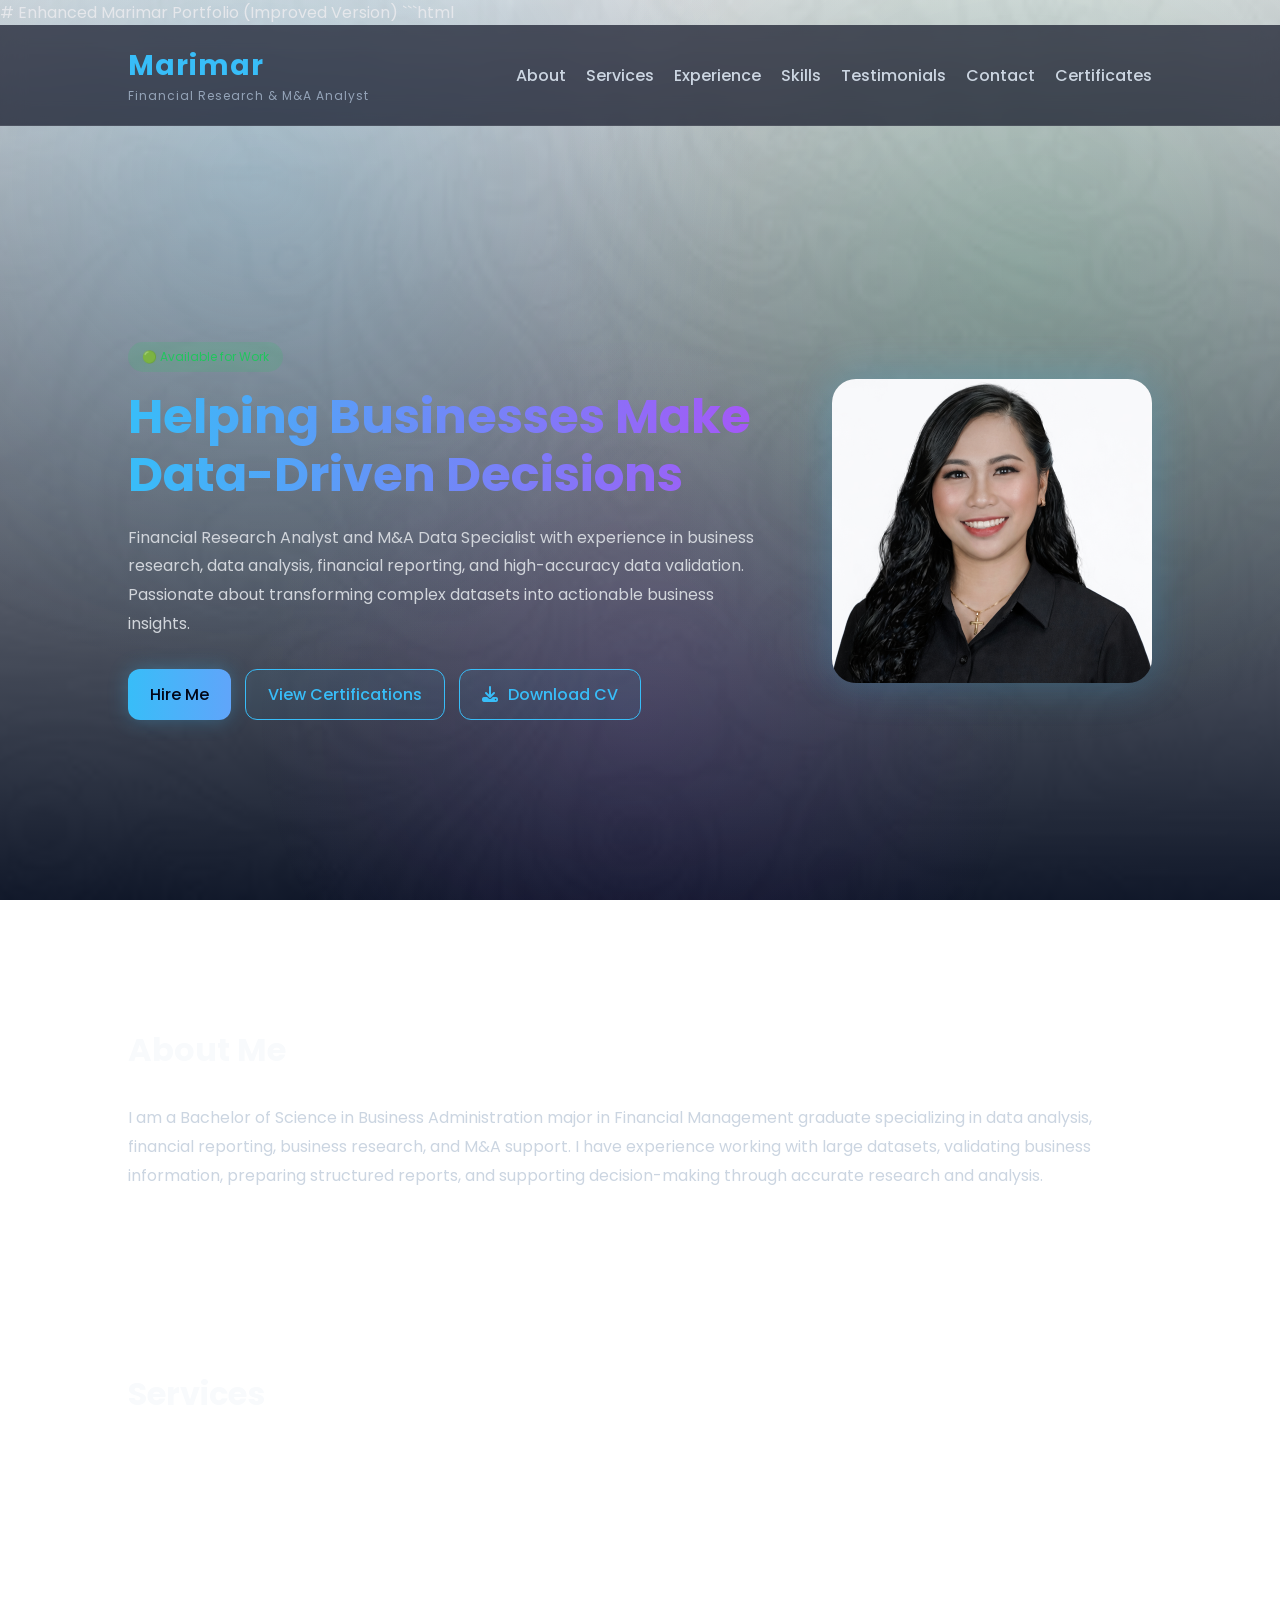
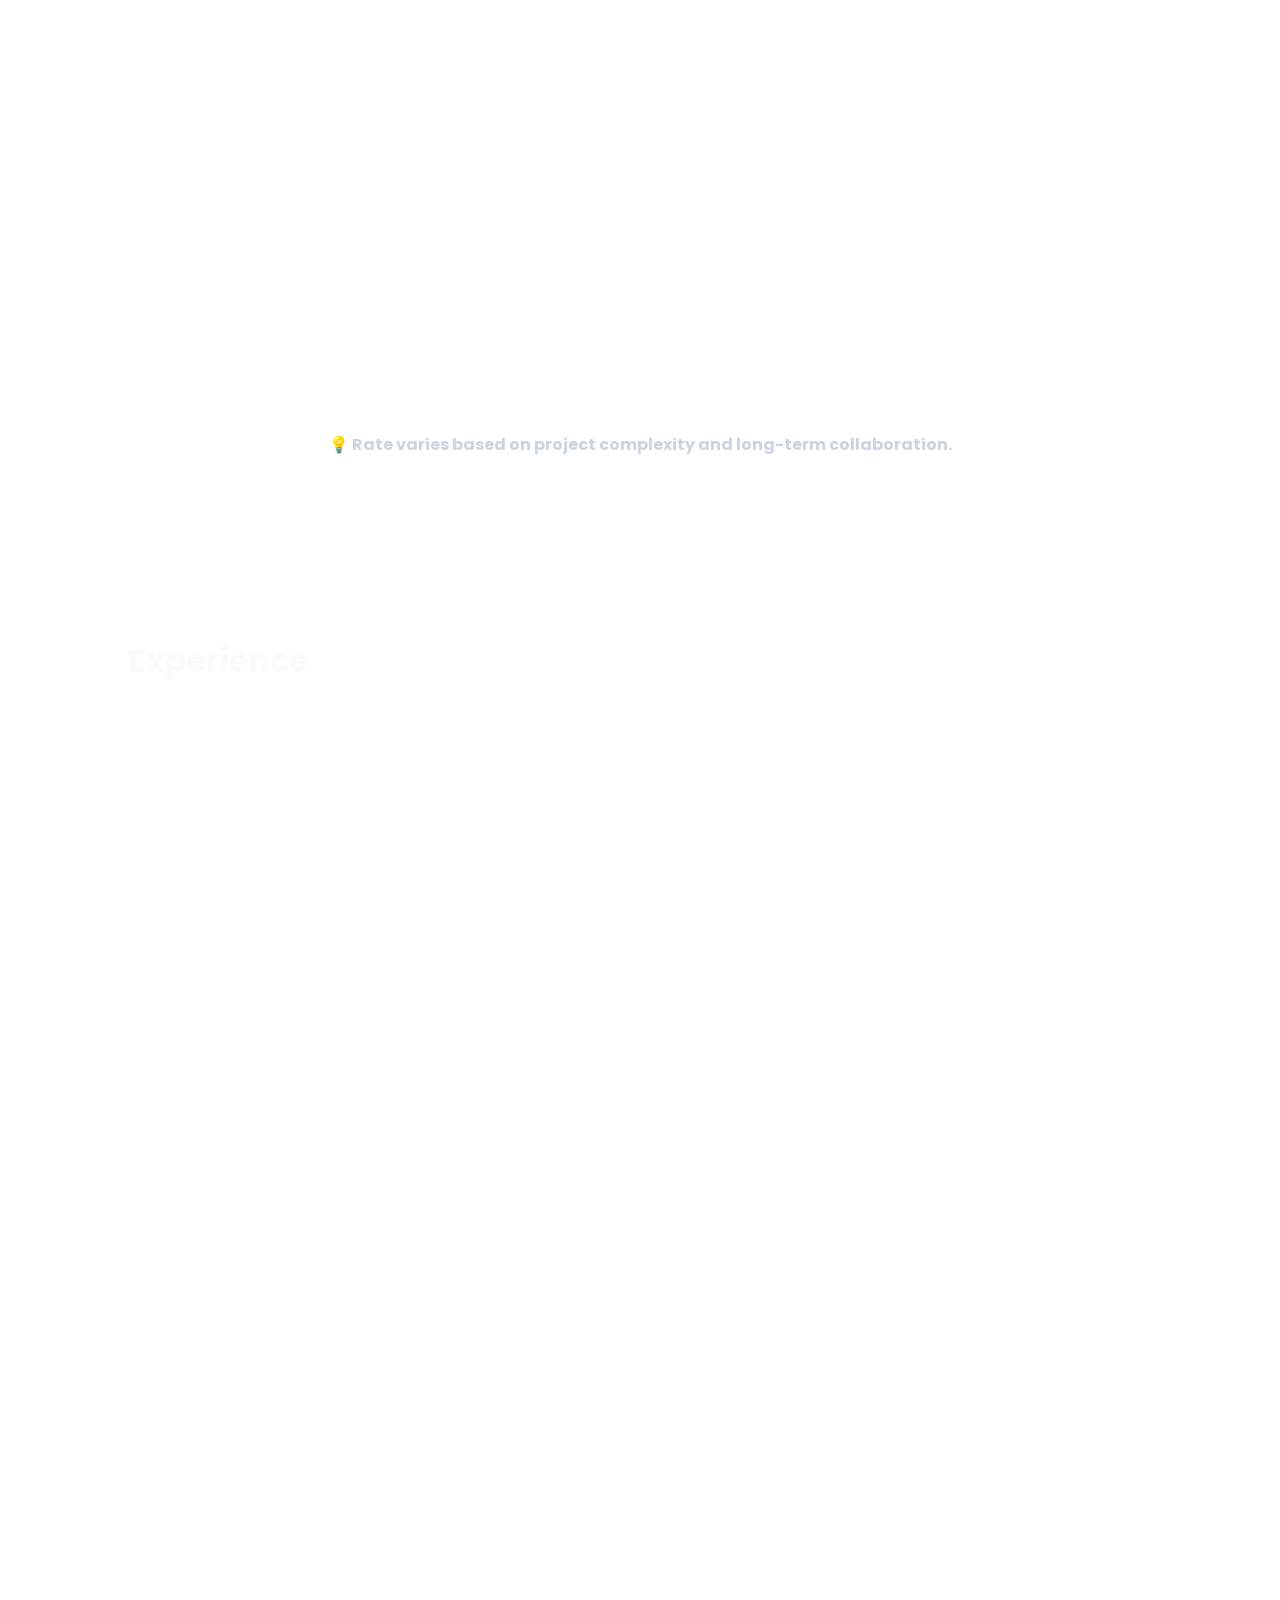
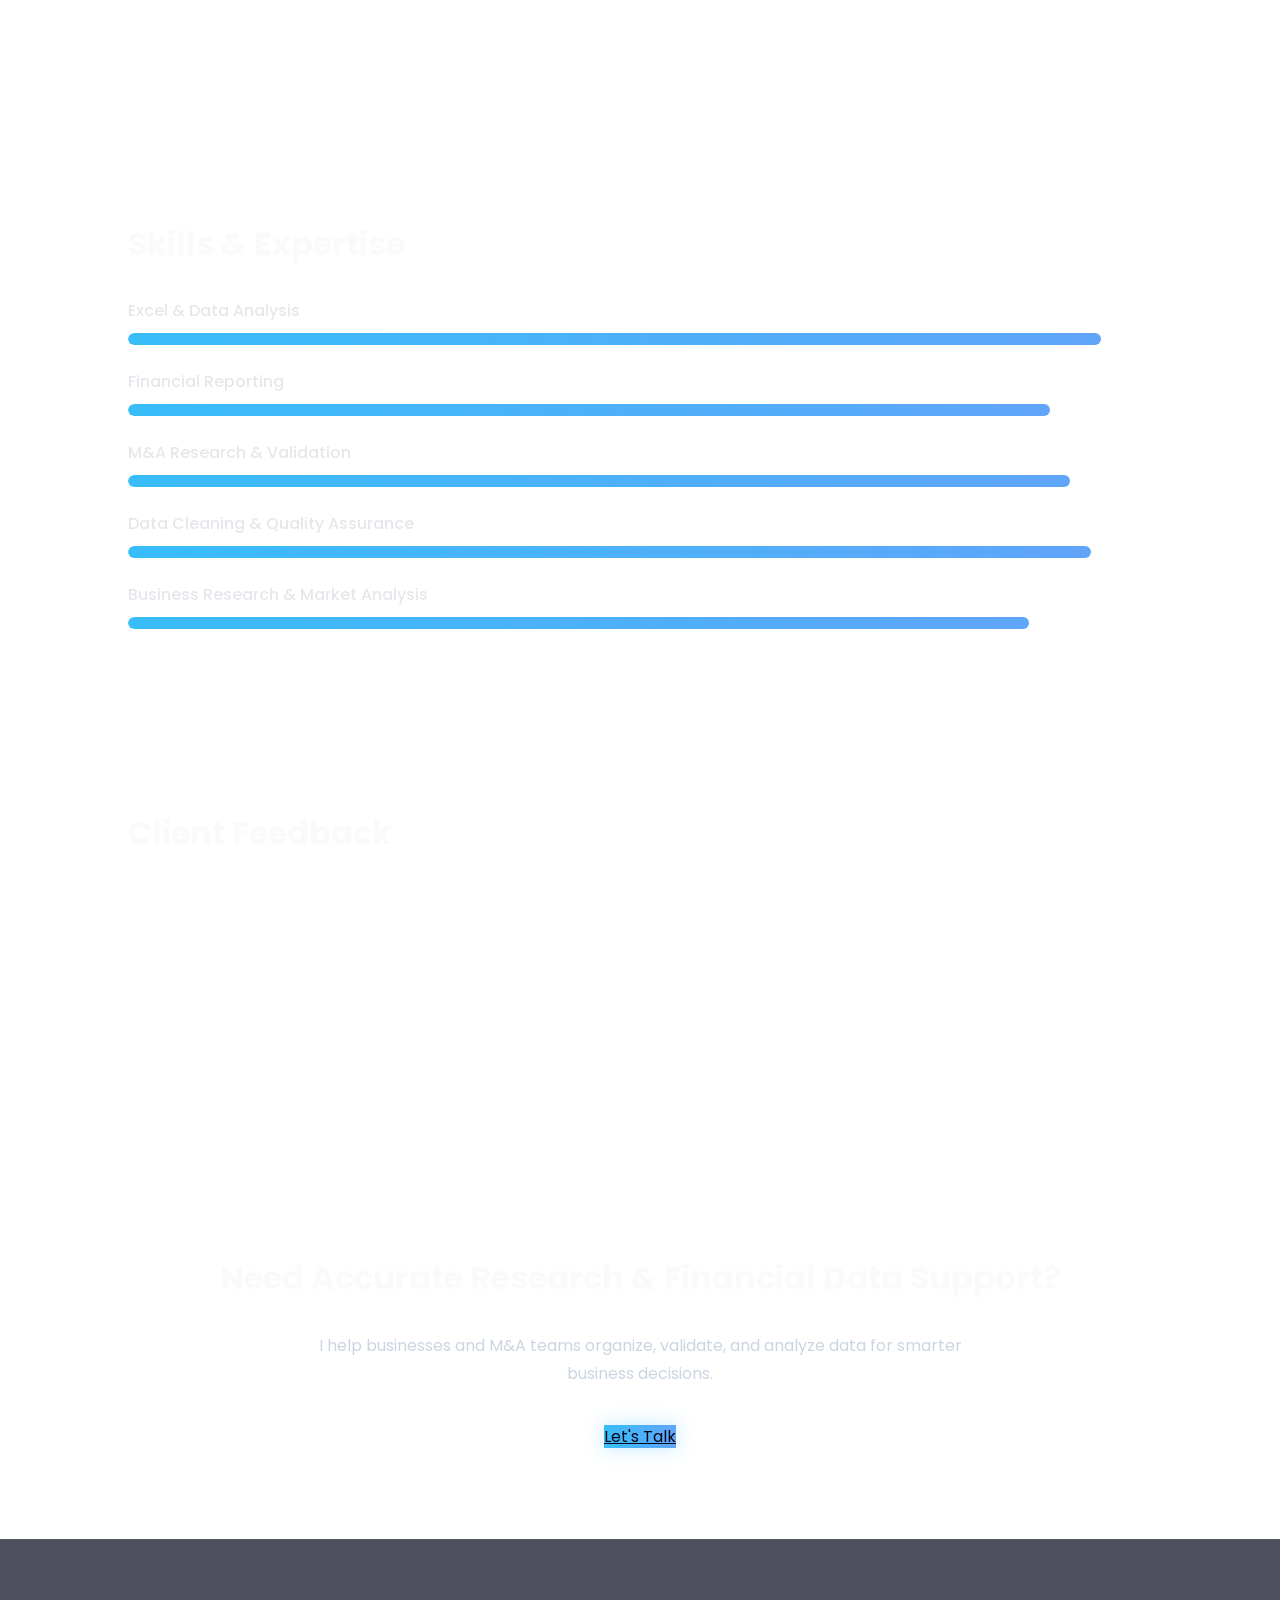
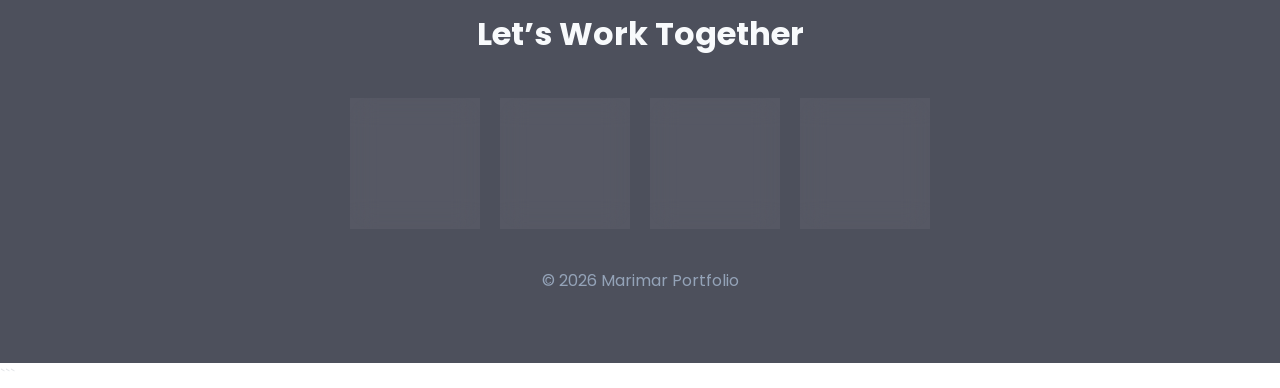
==== index.html @ 913d265a "first commit" ====
# Enhanced Marimar Portfolio (Improved Version)

```html
<!DOCTYPE html>
<html lang="en">
<head>
  <meta charset="UTF-8">
  <meta name="viewport" content="width=device-width, initial-scale=1.0">

  <title>Marimar | Financial Research & M&A Analyst</title>

  <meta name="description" content="Marimar Portfolio - M&A Research, Data Analysis, Financial Reporting, and Business Research Specialist.">
  <meta name="keywords" content="M&A Analyst, Data Analyst, Financial Research, Excel Expert, Business Research">
  <meta name="author" content="Marimar">

  <link rel="icon" href="assets/favicon.png">

  <link rel="stylesheet" href="https://cdnjs.cloudflare.com/ajax/libs/font-awesome/6.5.0/css/all.min.css">
  <link href="https://fonts.googleapis.com/css2?family=Poppins:wght@300;400;500;600;700&display=swap" rel="stylesheet">

  <style>

    *{
      margin:0;
      padding:0;
      box-sizing:border-box;
      font-family:'Poppins',sans-serif;
      scroll-behavior:smooth;
    }

    body{
      color:#e5e7eb;

      background:
      linear-gradient(rgba(248,251,255,0.82), rgba(15,23,42,0.92)),
      url("assets/bg.webp");

      background-size:cover;
      background-position:center;
      background-repeat:no-repeat;
      background-attachment:fixed;

      overflow-x:hidden;
      animation:fadeIn 1s ease;
    }

    @keyframes fadeIn{
      from{opacity:0;}
      to{opacity:1;}
    }

    body::before{
      content:"";
      position:fixed;
      top:0;
      left:0;
      width:100%;
      height:100%;
      background:
      radial-gradient(circle at 20% 20%, rgba(56,189,248,0.15), transparent 40%),
      radial-gradient(circle at 80% 30%, rgba(34,197,94,0.12), transparent 40%),
      radial-gradient(circle at 50% 80%, rgba(168,85,247,0.10), transparent 40%);
      z-index:-1;
    }

    .reveal{
      opacity:0;
      transform:translateY(40px);
      transition:all 0.9s ease;
    }

    .reveal.active{
      opacity:1;
      transform:translateY(0);
    }

    header{
      display:flex;
      justify-content:space-between;
      align-items:center;
      padding:20px 10%;
      position:sticky;
      top:0;
      z-index:1000;

      background:rgba(2,6,23,0.65);
      backdrop-filter:blur(12px);
      border-bottom:1px solid rgba(255,255,255,0.08);
    }

    .logo h1{
      color:#38bdf8;
      letter-spacing:1px;
      font-size:28px;
    }

    .logo small{
      color:#94a3b8;
      font-size:12px;
      letter-spacing:1px;
    }

    nav{
      display:flex;
      align-items:center;
      gap:20px;
    }

    nav a{
      color:#cbd5e1;
      text-decoration:none;
      transition:0.3s;
      font-weight:500;
      position:relative;
    }

    nav a::after{
      content:"";
      position:absolute;
      left:0;
      bottom:-5px;
      width:0%;
      height:2px;
      background:#38bdf8;
      transition:0.3s;
    }

    nav a:hover::after{
      width:100%;
    }

    nav a:hover{
      color:#38bdf8;
    }

    section{
      padding:90px 10%;
    }

    .hero{
      display:flex;
      justify-content:space-between;
      align-items:center;
      gap:60px;
      min-height:90vh;
    }

    .hero-text{
      flex:1;
    }

    .badge{
      display:inline-block;
      padding:6px 14px;
      border-radius:20px;
      background:rgba(34,197,94,0.15);
      color:#22c55e;
      margin-bottom:16px;
      font-size:12px;
    }

    .hero-text h2{
      font-size:48px;
      line-height:1.2;
      background:linear-gradient(90deg,#38bdf8,#a855f7);
      -webkit-background-clip:text;
      -webkit-text-fill-color:transparent;
      margin-bottom:20px;
    }

    .hero-text p{
      color:#d1d5db;
      line-height:1.8;
      margin-bottom:30px;
      max-width:650px;
    }

    .hero-buttons{
      display:flex;
      flex-wrap:wrap;
      gap:14px;
    }

    .hero-buttons a{
      padding:12px 22px;
      border-radius:12px;
      text-decoration:none;
      transition:0.3s;
      display:inline-flex;
      align-items:center;
      gap:10px;
      font-weight:500;
    }

    .hero-buttons a:hover{
      transform:translateY(-3px) scale(1.03);
      box-shadow:0 10px 25px rgba(56,189,248,0.25);
    }

    .primary-btn{
      background:linear-gradient(90deg,#38bdf8,#60a5fa);
      color:#020617;
      box-shadow:0 0 20px rgba(56,189,248,0.3);
    }

    .secondary-btn,
    .cv-btn{
      border:1px solid #38bdf8;
      color:#38bdf8;
      background:rgba(56,189,248,0.05);
    }

    .hero-img img{
      width:320px;
      border-radius:24px;
      box-shadow:0 0 40px rgba(56,189,248,0.25);
      animation:float 4s ease-in-out infinite;
    }

    @keyframes float{
      0%{transform:translateY(0);}
      50%{transform:translateY(-12px);}
      100%{transform:translateY(0);}
    }

    h2{
      margin-bottom:30px;
      font-size:32px;
      color:#f8fafc;
    }

    #about p,
    .card p,
    .cta p{
      color:#cbd5e1;
      line-height:1.8;
    }

    .grid{
      display:grid;
      grid-template-columns:repeat(auto-fit,minmax(260px,1fr));
      gap:24px;
    }

    .card{
      background:rgba(255,255,255,0.04);
      border:1px solid rgba(255,255,255,0.08);
      backdrop-filter:blur(14px);
      padding:24px;
      border-radius:20px;
      transition:0.4s;
    }

    .card:hover{
      transform:translateY(-10px);
      box-shadow:0 15px 40px rgba(56,189,248,0.15);
      border-color:rgba(56,189,248,0.3);
    }

    .service-icon{
      font-size:30px;
      color:#38bdf8;
      margin-bottom:14px;
    }

    .card h3{
      margin-bottom:12px;
    }

    .company-header{
      display:flex;
      align-items:center;
      gap:12px;
      margin-bottom:14px;
    }

    .company-logo{
      width:45px;
      height:45px;
      object-fit:contain;
      border-radius:10px;
    }

    .rate-note{
      margin-top:30px;
      color:#cbd5e1;
      text-align:center;
    }

    .skills-container{
      display:grid;
      gap:24px;
    }

    .skill span{
      font-weight:500;
    }

    .bar{
      width:100%;
      height:12px;
      background:rgba(255,255,255,0.08);
      border-radius:20px;
      overflow:hidden;
      margin-top:10px;
    }

    .fill{
      height:100%;
      background:linear-gradient(90deg,#38bdf8,#60a5fa);
      border-radius:20px;
    }

    .cta{
      text-align:center;
    }

    .cta p{
      max-width:700px;
      margin:20px auto 35px;
    }

    footer{
      text-align:center;
      padding:70px 10%;
      background:rgba(2,6,23,0.7);
      border-top:1px solid rgba(255,255,255,0.08);
    }

    .contact-icons{
      display:flex;
      justify-content:center;
      flex-wrap:wrap;
      gap:20px;
      margin:40px 0;
    }

    .icon-box{
      width:130px;
      height:130px;
      display:flex;
      flex-direction:column;
      justify-content:center;
      align-items:center;
      gap:10px;
      border-radius:20px;
      text-decoration:none;
      color:#e5e7eb;
      background:rgba(255,255,255,0.05);
      border:1px solid rgba(255,255,255,0.08);
      transition:0.4s;
      backdrop-filter:blur(12px);
    }

    .icon-box i{
      font-size:30px;
      color:#38bdf8;
    }

    .icon-box:hover{
      transform:translateY(-8px);
      box-shadow:0 15px 35px rgba(56,189,248,0.18);
      border-color:rgba(56,189,248,0.3);
    }

    .copyright{
      color:#94a3b8;
      margin-top:20px;
    }

    @media(max-width:768px){

      header{
        flex-direction:column;
        gap:16px;
      }

      nav{
        flex-wrap:wrap;
        justify-content:center;
      }

      .hero{
        flex-direction:column-reverse;
        text-align:center;
        padding-top:40px;
      }

      .hero-text h2{
        font-size:38px;
      }

      .hero-text p{
        margin:auto auto 30px;
      }

      .hero-buttons{
        justify-content:center;
      }

      .hero-img img{
        width:260px;
      }

      .contact-icons{
        gap:14px;
      }

      .icon-box{
        width:110px;
        height:110px;
      }

    }

  </style>
</head>

<body>

<header>

  <div class="logo">
    <h1>Marimar</h1>
    <small>Financial Research & M&A Analyst</small>
  </div>

  <nav>
    <a href="#about">About</a>
    <a href="#services">Services</a>
    <a href="#experience">Experience</a>
    <a href="#skills">Skills</a>
    <a href="#testimonials">Testimonials</a>
    <a href="#contact">Contact</a>
    <a href="certificate.html">Certificates</a>
  </nav>

</header>

<section class="hero">

  <div class="hero-text">

    <span class="badge">🟢 Available for Work</span>

    <h2>
      Helping Businesses Make
      Data-Driven Decisions
    </h2>

    <p>
      Financial Research Analyst and M&A Data Specialist with experience in business research, data analysis, financial reporting, and high-accuracy data validation.
      Passionate about transforming complex datasets into actionable business insights.
    </p>

    <div class="hero-buttons">

      <a href="#contact" class="primary-btn">
        Hire Me
      </a>

      <a href="certificate.html" class="secondary-btn">
        View Certifications
      </a>

      <a href="assets/MARIMAR BALBON.CV.pdf" download class="cv-btn">
        <i class="fa-solid fa-download"></i>
        Download CV
      </a>

    </div>

  </div>

  <div class="hero-img">
    <img src="assets/marimar.png" alt="Marimar Profile">
  </div>

</section>

<section id="about" class="reveal">

  <h2>About Me</h2>

  <p>
    I am a Bachelor of Science in Business Administration major in Financial Management graduate specializing in data analysis, financial reporting, business research, and M&A support.
    I have experience working with large datasets, validating business information, preparing structured reports, and supporting decision-making through accurate research and analysis.
  </p>

</section>

<section id="services" class="reveal">

  <h2>Services</h2>

  <div class="grid">

    <div class="card">
      <i class="fa-solid fa-database service-icon"></i>
      <h3>Data Entry & Cleaning</h3>
      <p>Accurate data entry, cleaning, formatting, and validation for business use.</p>
      <p><b>$3+ / hour</b></p>
    </div>

    <div class="card">
      <i class="fa-solid fa-chart-line service-icon"></i>
      <h3>Data Analysis</h3>
      <p>Transforming raw business data into actionable insights, trends, and summaries.</p>
      <p><b>$5+ / hour</b></p>
    </div>

    <div class="card">
      <i class="fa-solid fa-file-invoice-dollar service-icon"></i>
      <h3>Financial Reporting</h3>
      <p>Structured financial reports, summaries, and business documentation support.</p>
      <p><b>$6+ / hour</b></p>
    </div>

    <div class="card">
      <i class="fa-solid fa-magnifying-glass service-icon"></i>
      <h3>Business Research (M&A Support)</h3>
      <p>Company profiling, market research, lead validation, and business intelligence support.</p>
      <p><b>$8+ / hour</b></p>
    </div>

  </div>

  <p class="rate-note">
    <b>💡 Rate varies based on project complexity and long-term collaboration.</b>
  </p>

</section>

<section id="experience" class="reveal">

  <h2>Experience</h2>

  <div class="grid">

    <div class="card">
      <div class="company-header">
        <img src="assets/Grata.jfif" class="company-logo">
        <h3>Grata – Data Entry Audit Specialist</h3>
      </div>

      <p>
        Processed and validated thousands of company records with 99%+ accuracy while maintaining strict data quality standards.
      </p>
    </div>

    <div class="card">
      <div class="company-header">
        <img src="assets/Grata.jfif" class="company-logo">
        <h3>Grata – Subject Matter Expert Analyst</h3>
      </div>

      <p>Supported M&A research workflows involving company profiling and data validation.</p>
      <p>Collaborated with cross-functional teams to improve operational workflows and reporting quality.</p>
      <p>Provided coaching and support to team members to improve performance accuracy.</p>
      <p>Prepared performance summaries and analytical reports for internal tracking.</p>
    </div>

    <div class="card">
      <div class="company-header">
        <img src="assets/ML.png" class="company-logo">
        <h3>MergerLink – Subject Matter Expert Analyst</h3>
      </div>

      <p>Supported M&A research activities, coaching initiatives, and quality evaluations.</p>
      <p>Prepared structured performance reports and analytical summaries.</p>
      <p>Acted as liaison between clients and internal teams to ensure communication alignment.</p>
    </div>

    <div class="card">
      <div class="company-header">
        <img src="assets/Barents Re.png" class="company-logo">
        <h3>Barents Re – Data Entry Specialist</h3>
      </div>

      <p>Analyzed reinsurance datasets to identify trends in claims and risk-related data.</p>
      <p>Validated and processed datasets to maintain reporting accuracy and reliability.</p>
      <p>Prepared structured summaries and reports for internal business analysis.</p>
    </div>

    <div class="card">
      <div class="company-header">
        <h3>CBBSI Cebu – Financial Assistant</h3>
      </div>

      <p>Assisted in payroll processing, financial documentation, and daily accounting operations.</p>
      <p>Supported preparation of financial reports while ensuring accuracy of records.</p>
      <p>Maintained organized financial data for reporting and administrative use.</p>
    </div>

    <div class="card">
      <div class="company-header">
        <img src="assets/bfp.jfif" class="company-logo">
        <h3>BFP Ipil – Accounting Intern</h3>
      </div>

      <p>Assisted in financial documentation, record-keeping, and reporting support tasks.</p>
    </div>

  </div>

</section>

<section id="skills" class="reveal">

  <h2>Skills & Expertise</h2>

  <div class="skills-container">

    <div class="skill">
      <span>Excel & Data Analysis</span>
      <div class="bar">
        <div class="fill" style="width:95%"></div>
      </div>
    </div>

    <div class="skill">
      <span>Financial Reporting</span>
      <div class="bar">
        <div class="fill" style="width:90%"></div>
      </div>
    </div>

    <div class="skill">
      <span>M&A Research & Validation</span>
      <div class="bar">
        <div class="fill" style="width:92%"></div>
      </div>
    </div>

    <div class="skill">
      <span>Data Cleaning & Quality Assurance</span>
      <div class="bar">
        <div class="fill" style="width:94%"></div>
      </div>
    </div>

    <div class="skill">
      <span>Business Research & Market Analysis</span>
      <div class="bar">
        <div class="fill" style="width:88%"></div>
      </div>
    </div>

  </div>

</section>

<section id="testimonials" class="reveal">

  <h2>Client Feedback</h2>

  <div class="grid">

    <div class="card">
      <p>
        “Highly accurate and reliable analyst with strong attention to detail.”
      </p>
      <br>
      <h4>- Former Team Lead</h4>
    </div>

    <div class="card">
      <p>
        “Delivered clean and well-structured research reports consistently.”
      </p>
      <br>
      <h4>- Research Manager</h4>
    </div>

    <div class="card">
      <p>
        “Professional, organized, and dependable in handling complex datasets.”
      </p>
      <br>
      <h4>- Operations Supervisor</h4>
    </div>

  </div>

</section>

<section class="cta reveal">

  <h2>Need Accurate Research & Financial Data Support?</h2>

  <p>
    I help businesses and M&A teams organize, validate, and analyze data for smarter business decisions.
  </p>

  <a href="mailto:marimarbalbon18@gmail.com" class="primary-btn">
    Let's Talk
  </a>

</section>

<footer id="contact" class="reveal">

  <h2>Let’s Work Together</h2>

  <div class="contact-icons">

    <a href="mailto:marimarbalbon18@gmail.com" class="icon-box">
      <i class="fa-solid fa-envelope"></i>
      <span>Email</span>
    </a>

    <a href="https://wa.me/639518027533?text=Hi%20I%20am%20interested%20in%20your%20services" target="_blank" class="icon-box">
      <i class="fa-brands fa-whatsapp"></i>
      <span>WhatsApp</span>
    </a>

    <a href="https://t.me/639518027533" target="_blank" class="icon-box">
      <i class="fa-brands fa-telegram"></i>
      <span>Telegram</span>
    </a>

    <a href="https://www.linkedin.com/in/marimar-gonzales-balbon-4339342a2" target="_blank" class="icon-box">
      <i class="fa-brands fa-linkedin"></i>
      <span>LinkedIn</span>
    </a>

  </div>

  <p class="copyright">© 2026 Marimar Portfolio</p>

</footer>

<script>

  const reveals = document.querySelectorAll('.reveal');

  const observer = new IntersectionObserver(entries => {

    entries.forEach(entry => {

      if(entry.isIntersecting){
        entry.target.classList.add('active');
      }

    });

  }, {threshold:0.1});

  reveals.forEach(el => observer.observe(el));

</script>

</body>
</html>
```
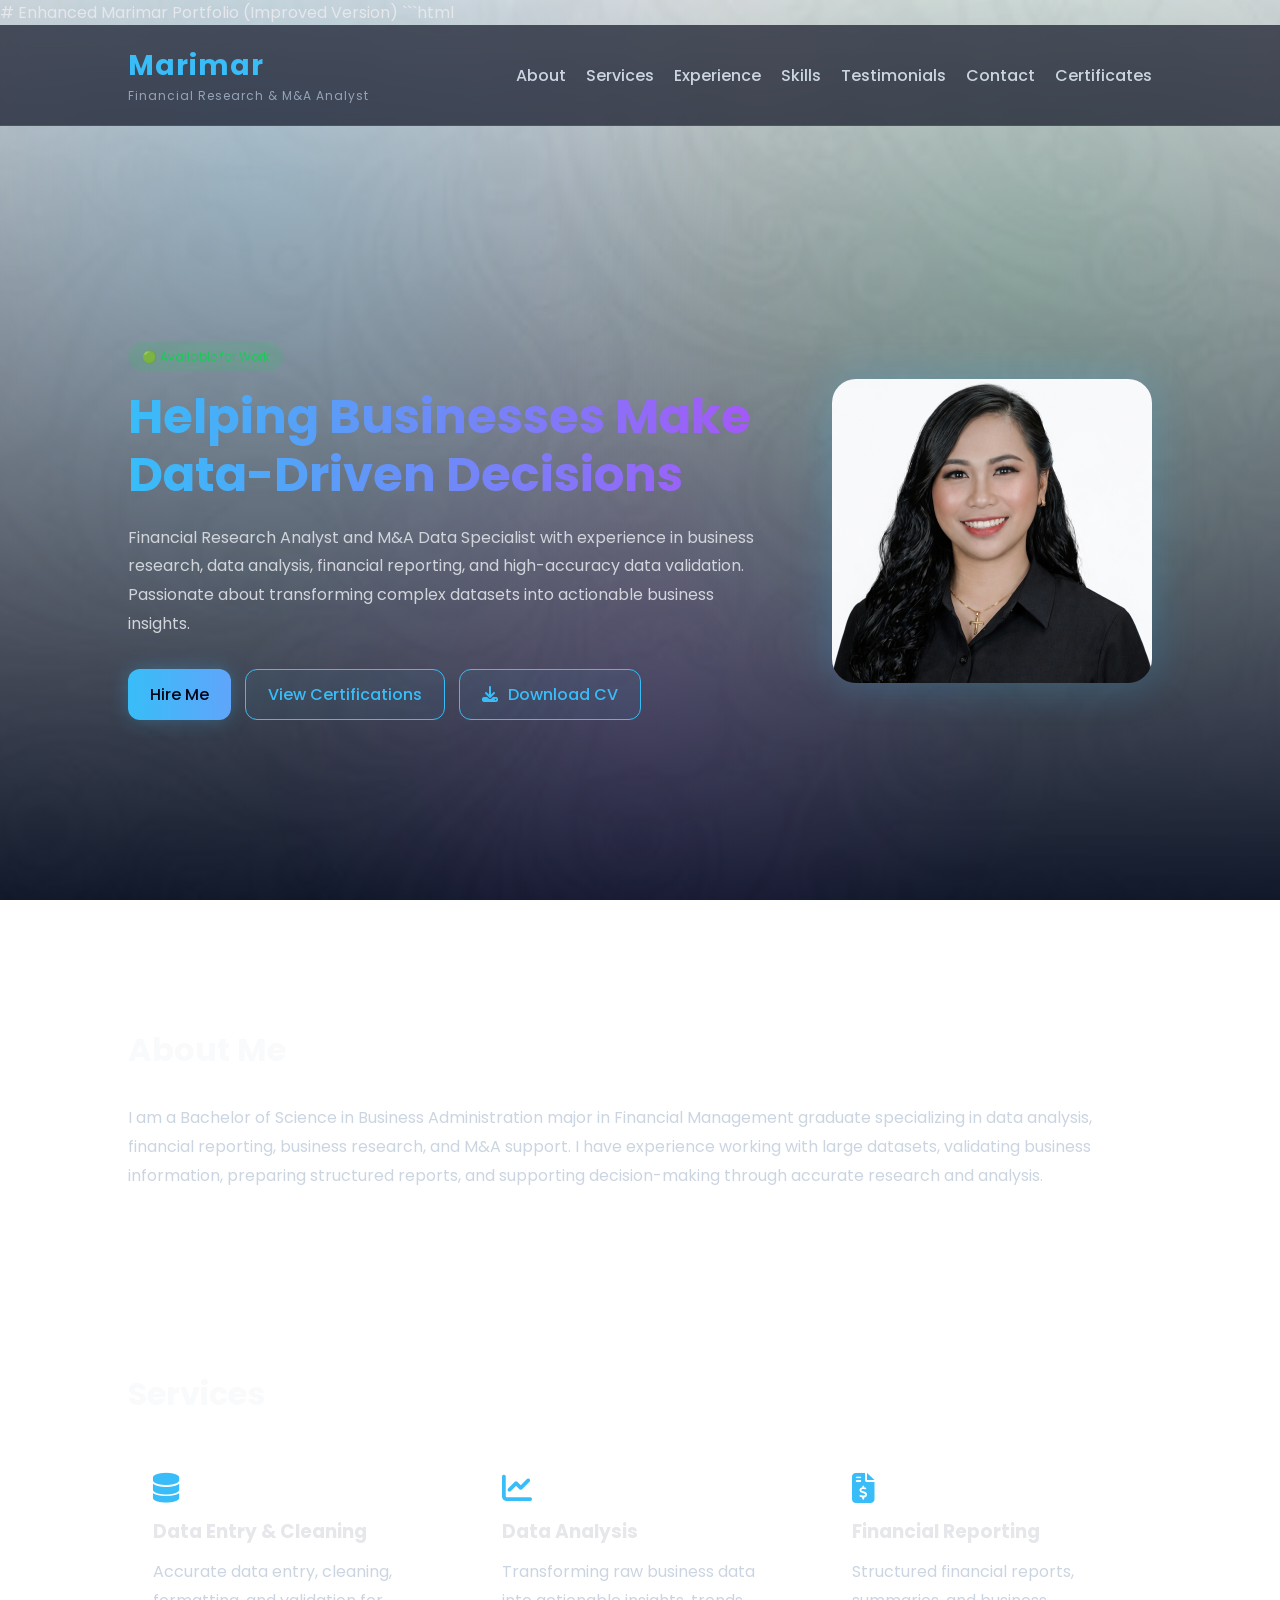
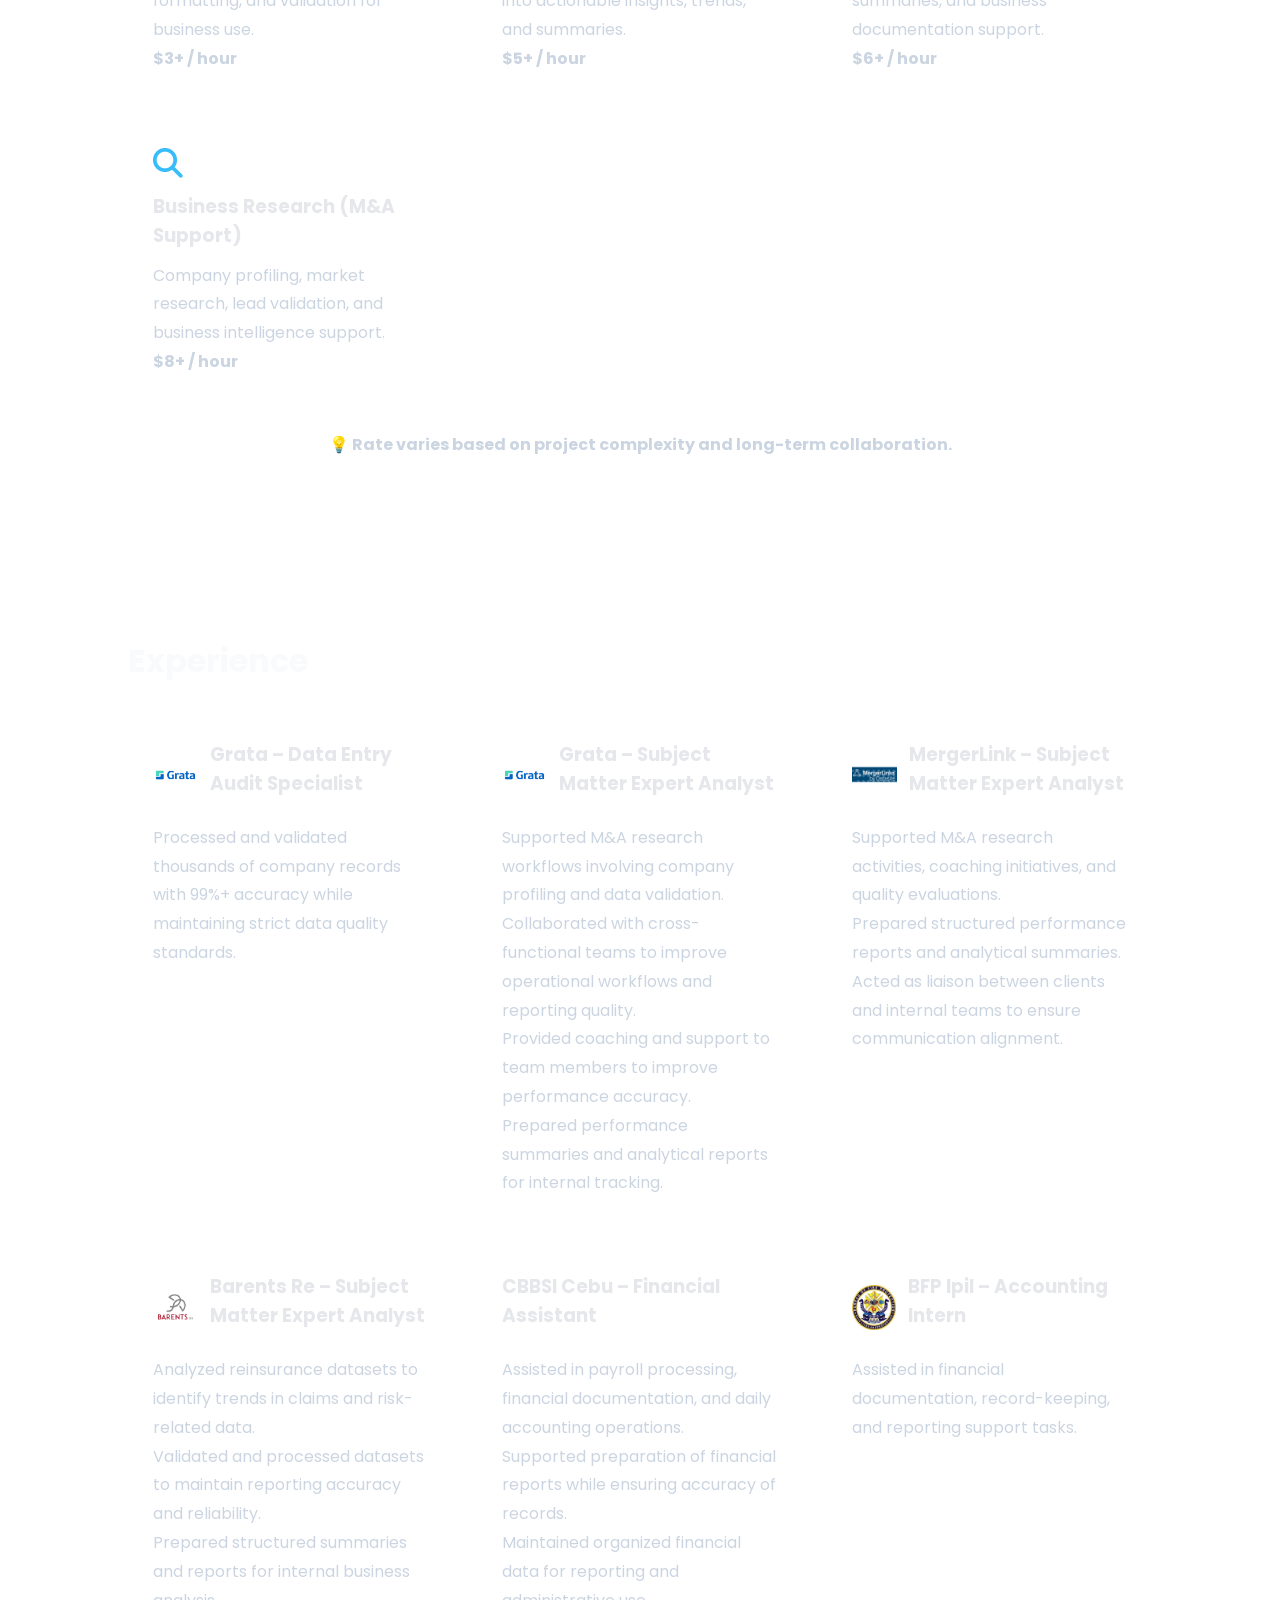
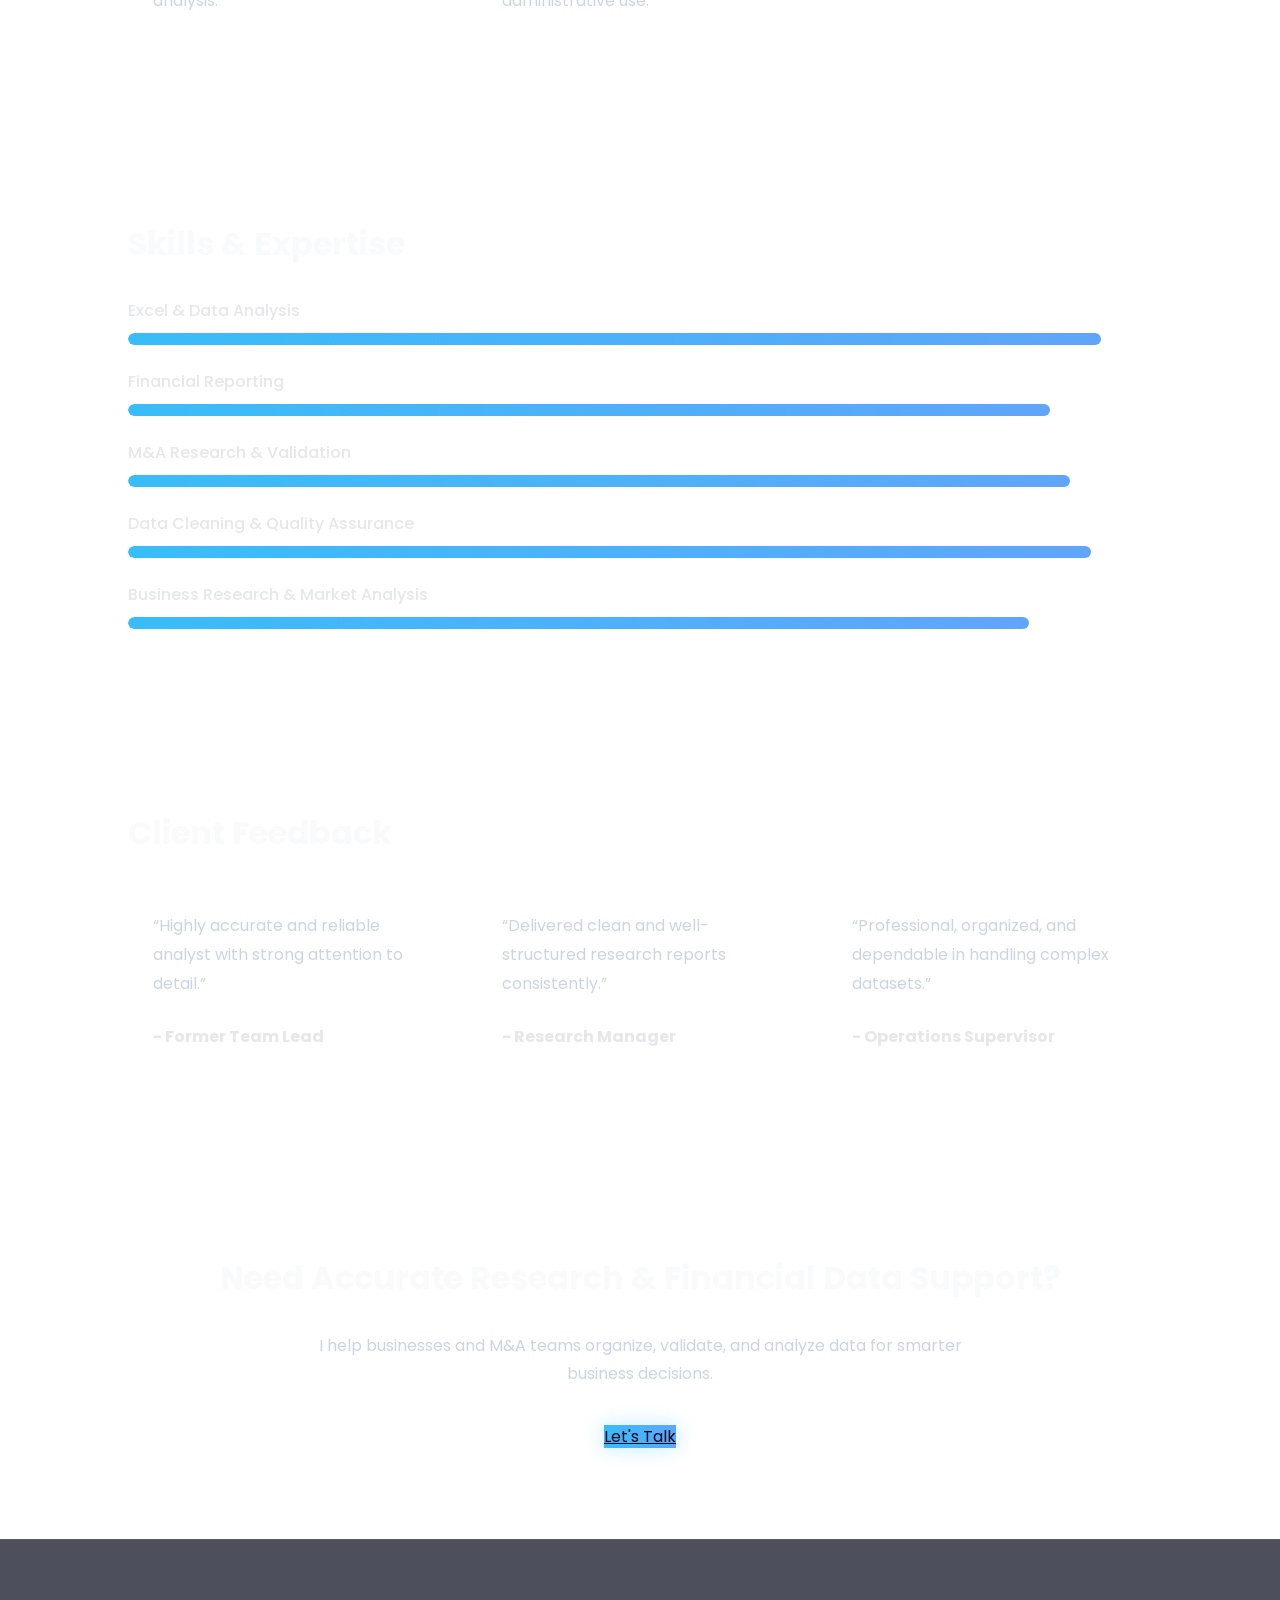
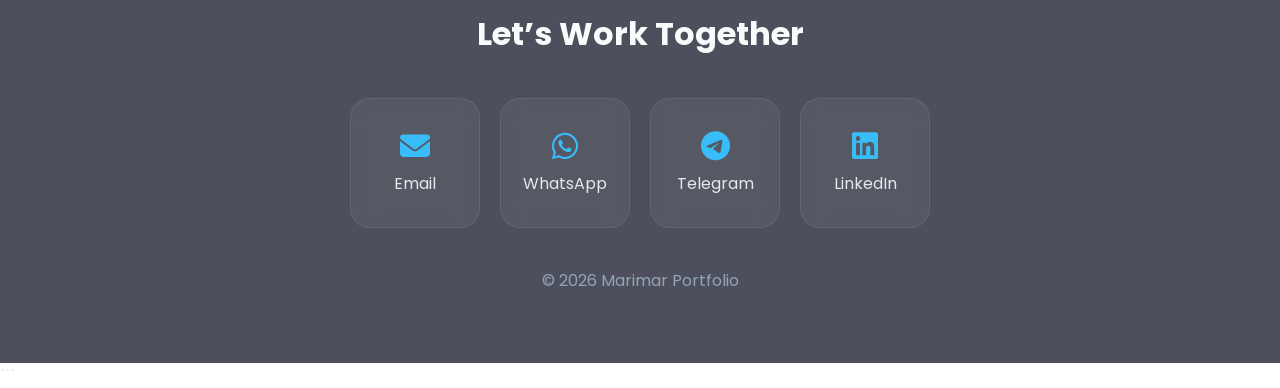
==== commit b8aea43d: "Updated portfolio homepage" ====
--- a/index.html
+++ b/index.html
@@ -574,7 +574,7 @@
     <div class="card">
       <div class="company-header">
         <img src="assets/Barents Re.png" class="company-logo">
-        <h3>Barents Re – Data Entry Specialist</h3>
+        <h3>Barents Re – Subject Matter Expert Analyst</h3>
       </div>
 
       <p>Analyzed reinsurance datasets to identify trends in claims and risk-related data.</p>
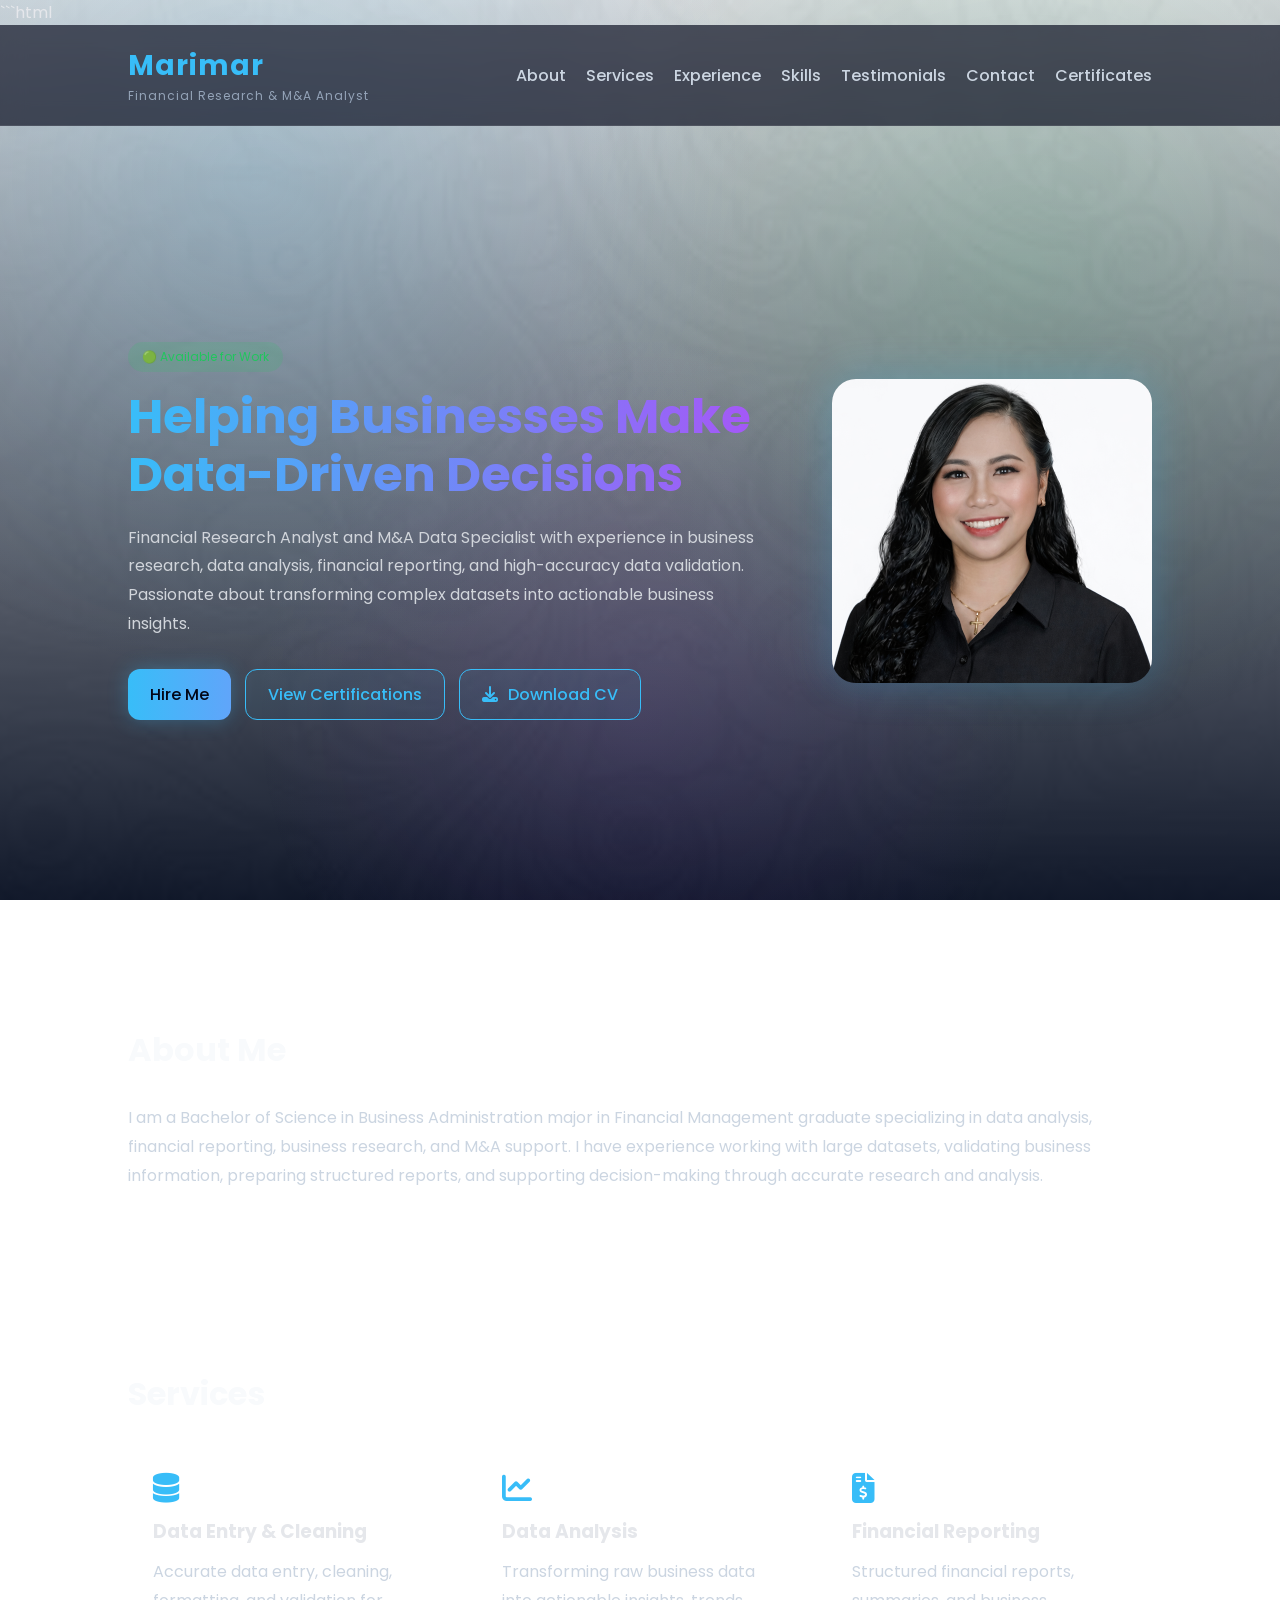
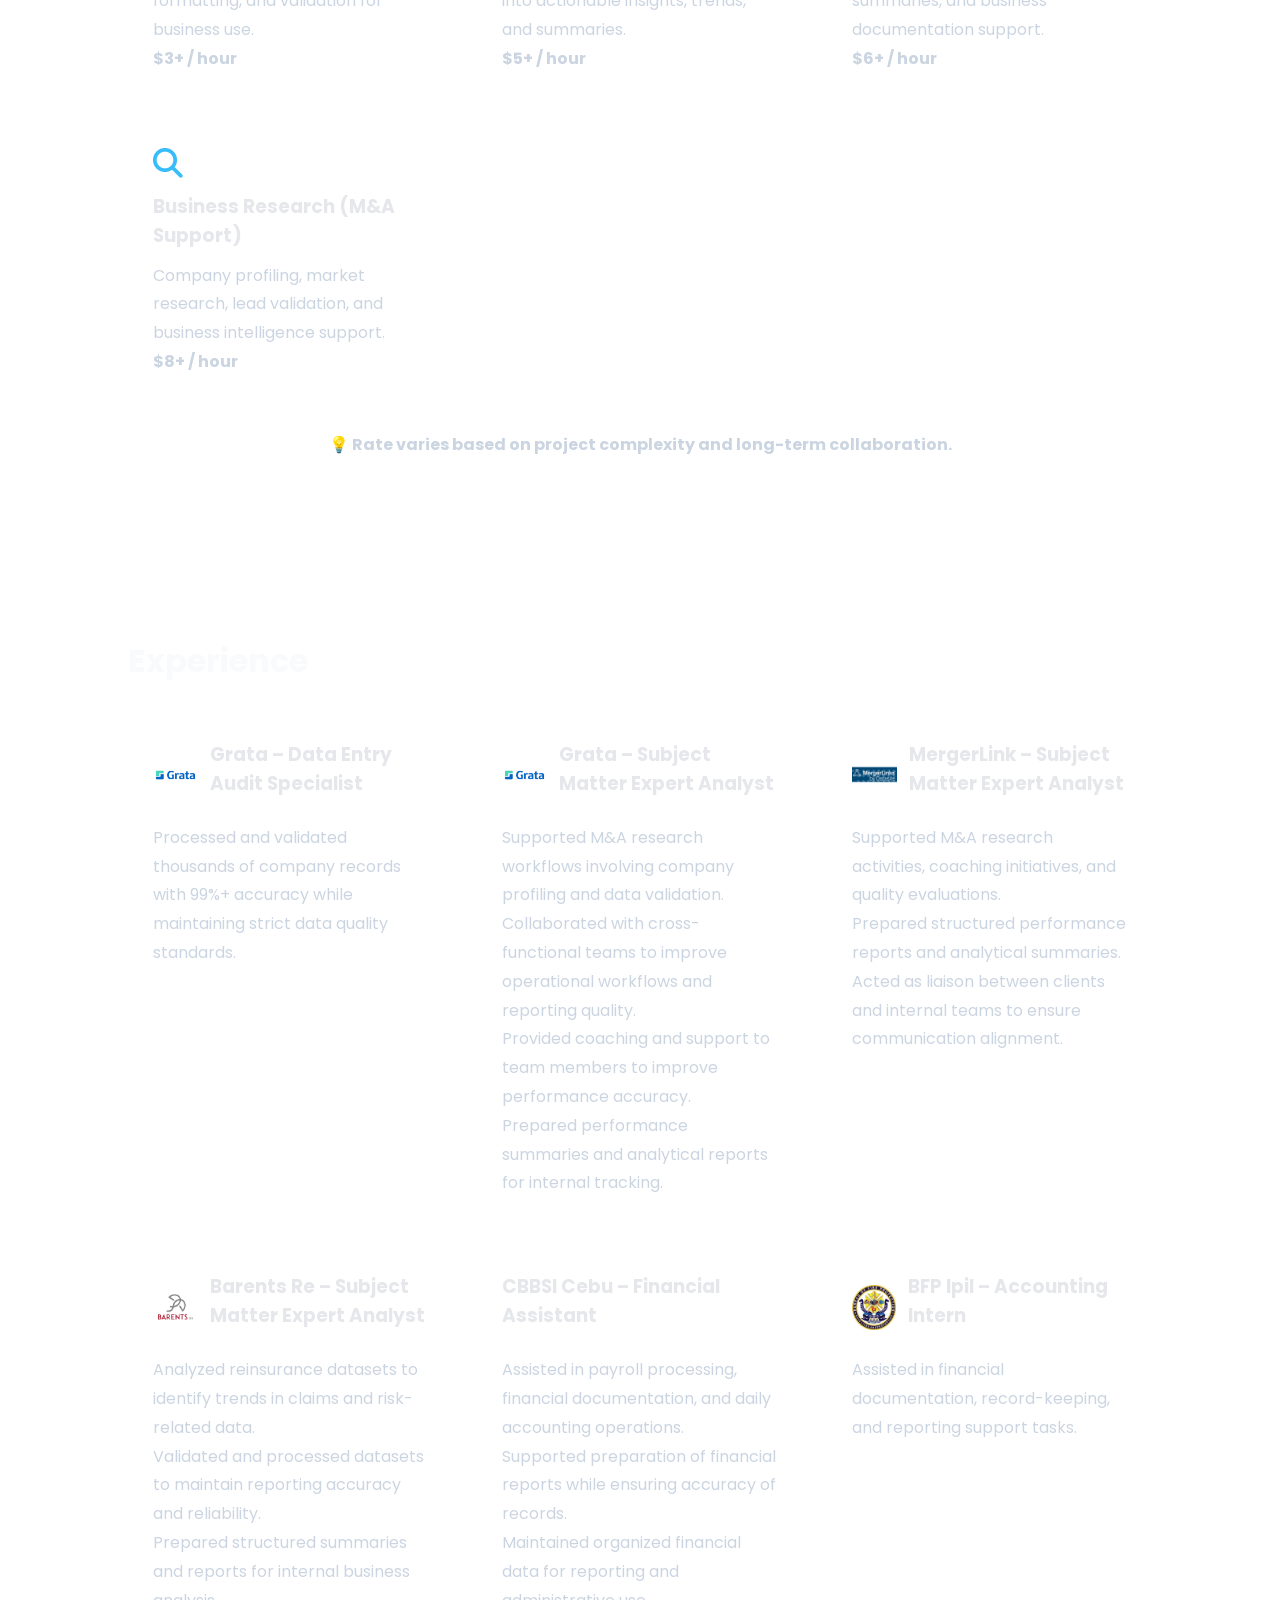
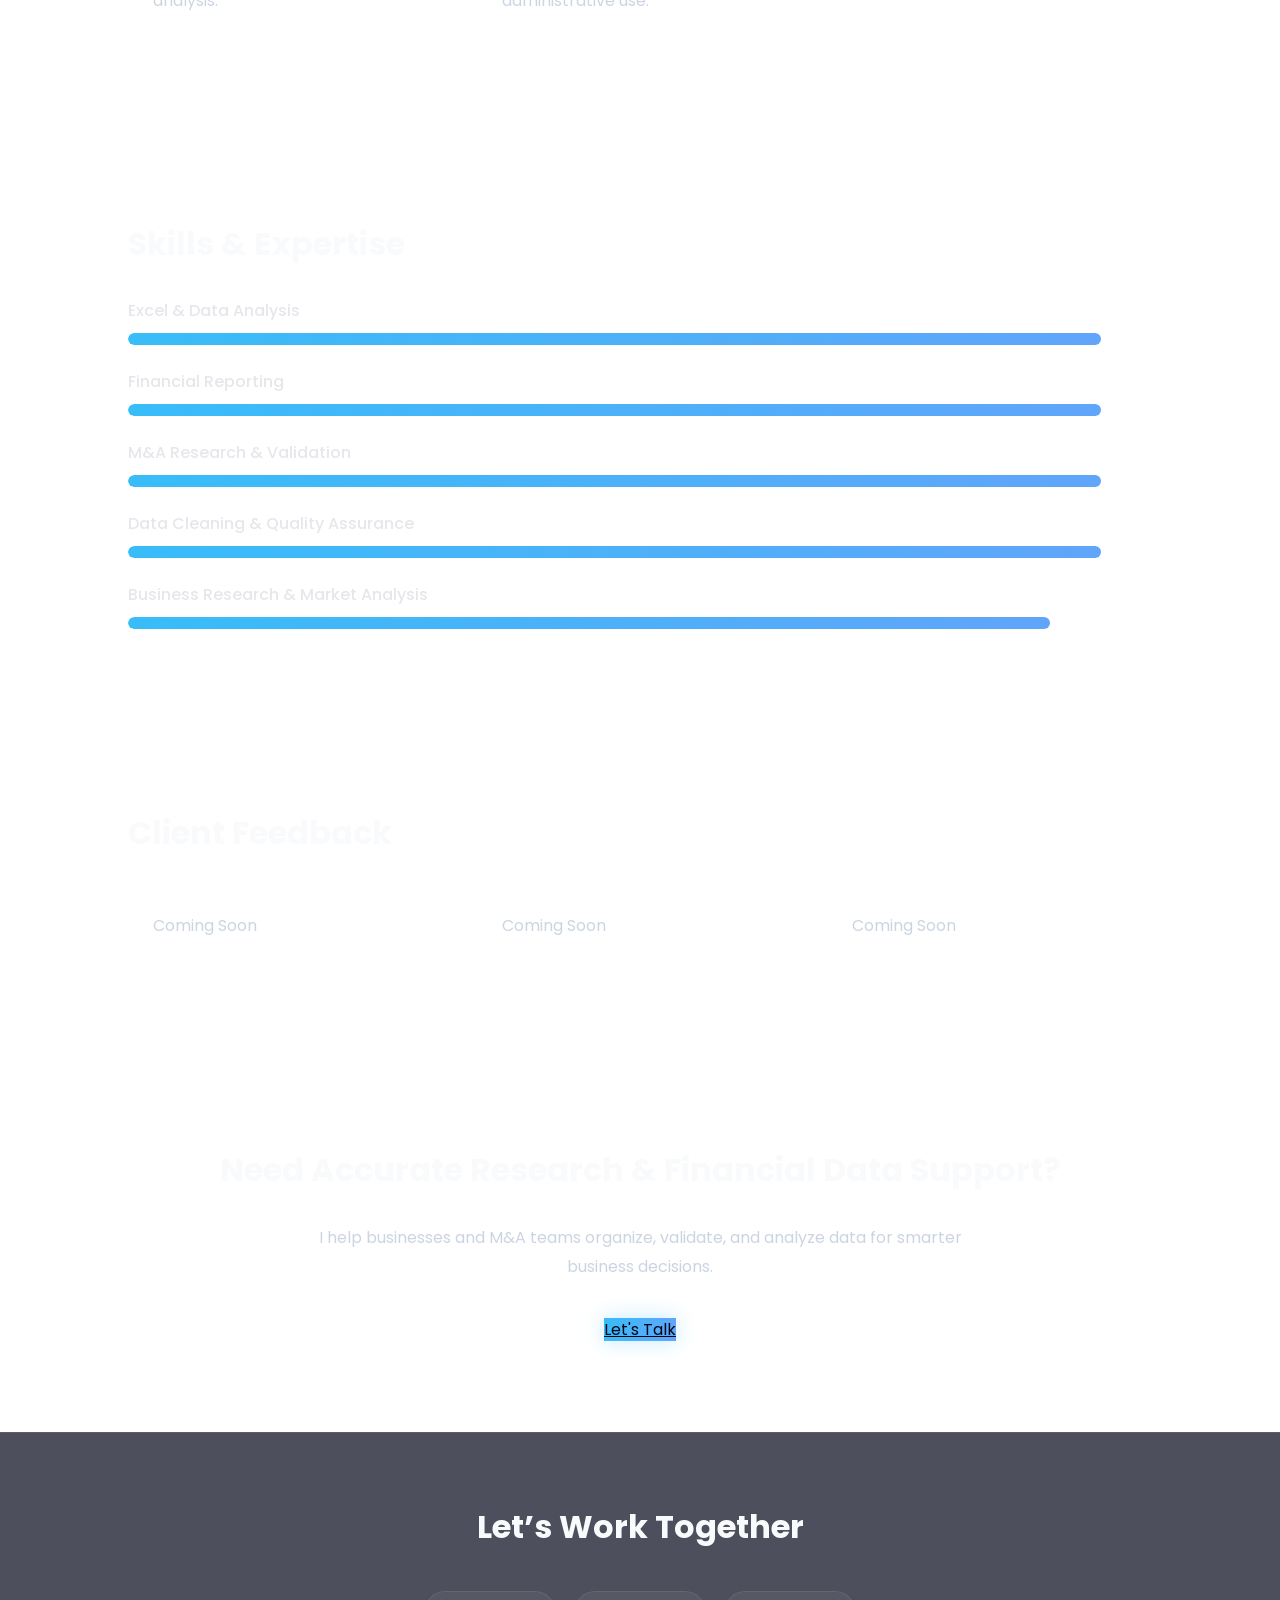
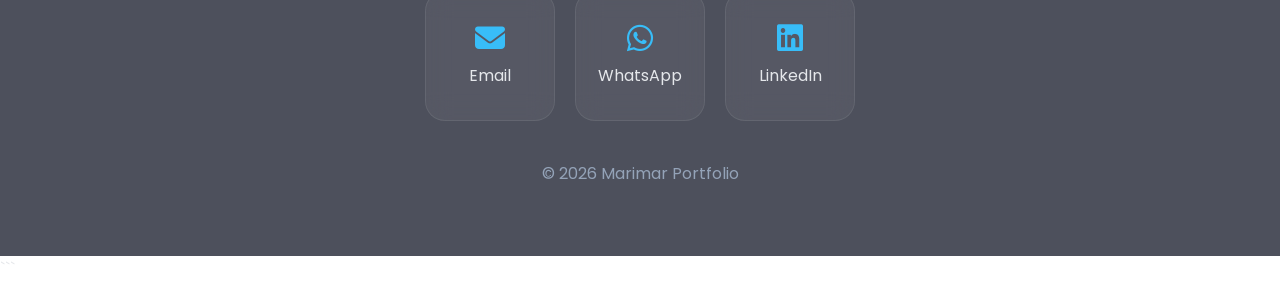
==== commit ec5cbcd4: "Initial commit" ====
--- a/index.html
+++ b/index.html
@@ -1,4 +1,3 @@
-# Enhanced Marimar Portfolio (Improved Version)
 
 ```html
 <!DOCTYPE html>
@@ -621,28 +620,28 @@
     <div class="skill">
       <span>Financial Reporting</span>
       <div class="bar">
-        <div class="fill" style="width:90%"></div>
+        <div class="fill" style="width:95%"></div>
       </div>
     </div>
 
     <div class="skill">
       <span>M&A Research & Validation</span>
       <div class="bar">
-        <div class="fill" style="width:92%"></div>
+        <div class="fill" style="width:95%"></div>
       </div>
     </div>
 
     <div class="skill">
       <span>Data Cleaning & Quality Assurance</span>
       <div class="bar">
-        <div class="fill" style="width:94%"></div>
+        <div class="fill" style="width:95%"></div>
       </div>
     </div>
 
     <div class="skill">
       <span>Business Research & Market Analysis</span>
       <div class="bar">
-        <div class="fill" style="width:88%"></div>
+        <div class="fill" style="width:90%"></div>
       </div>
     </div>
 
@@ -656,29 +655,21 @@
 
   <div class="grid">
 
-    <div class="card">
-      <p>
-        “Highly accurate and reliable analyst with strong attention to detail.”
-      </p>
-      <br>
-      <h4>- Former Team Lead</h4>
-    </div>
-
-    <div class="card">
-      <p>
-        “Delivered clean and well-structured research reports consistently.”
-      </p>
-      <br>
-      <h4>- Research Manager</h4>
-    </div>
-
-    <div class="card">
-      <p>
-        “Professional, organized, and dependable in handling complex datasets.”
-      </p>
-      <br>
-      <h4>- Operations Supervisor</h4>
-    </div>
+  <div class="grid">
+
+  <div class="card">
+    <p>Coming Soon</p>
+  </div>
+
+  <div class="card">
+    <p>Coming Soon</p>
+  </div>
+
+  <div class="card">
+    <p>Coming Soon</p>
+  </div>
+
+</div>
 
   </div>
 
@@ -714,11 +705,6 @@
       <span>WhatsApp</span>
     </a>
 
-    <a href="https://t.me/639518027533" target="_blank" class="icon-box">
-      <i class="fa-brands fa-telegram"></i>
-      <span>Telegram</span>
-    </a>
-
     <a href="https://www.linkedin.com/in/marimar-gonzales-balbon-4339342a2" target="_blank" class="icon-box">
       <i class="fa-brands fa-linkedin"></i>
       <span>LinkedIn</span>
